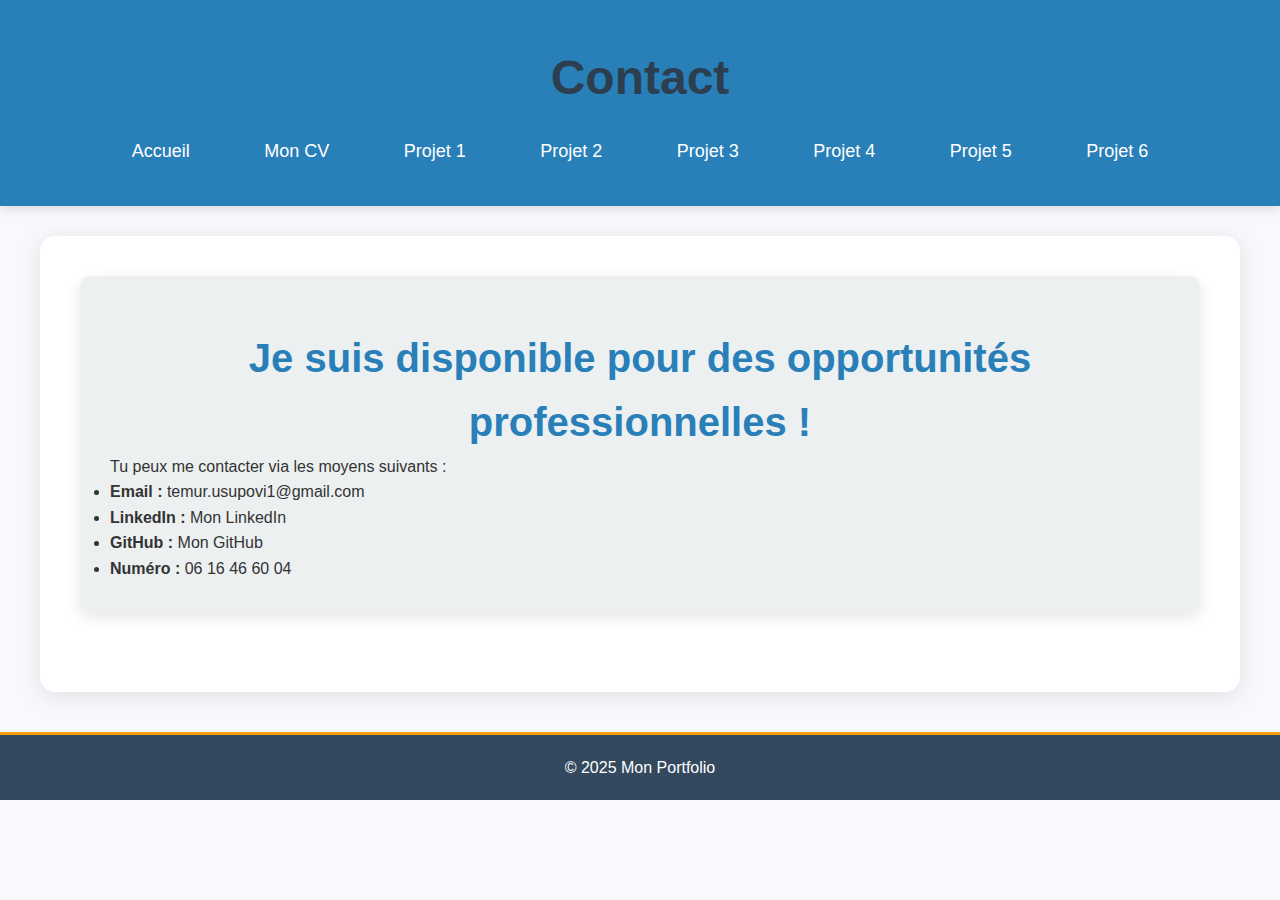
==== contact.html @ 9726a210 "Add files via upload" ====
<!DOCTYPE html>
<html lang="fr">
<head>
    <meta charset="UTF-8">
    <meta name="viewport" content="width=device-width, initial-scale=1.0">
    <title>Contact</title>
    <link rel="stylesheet" href="style.css">
</head>
<body>
    <header>
        <h1>Contact</h1>
        <nav>
            <ul>
                <li><a href="index.html">Accueil</a></li>
                <li><a href="cv.html">Mon CV</a></li>
                <li><a href="projet1.html">Projet 1</a></li>
                <li><a href="projet2.html">Projet 2</a></li>
                <li><a href="projet3.html">Projet 3</a></li>
                <li><a href="projet4.html">Projet 4</a></li>
                <li><a href="projet5.html">Projet 5</a></li>
                <li><a href="projet6.html">Projet 6</a></li>
            </ul>
        </nav>
    </header>

    <main>
        <section>
            <h2>Je suis disponible pour des opportunités professionnelles !</h2>
            <p>Tu peux me contacter via les moyens suivants :</p>
            <ul>
                <li><strong>Email :</strong> temur.usupovi1@gmail.com</li>
                <li><strong>LinkedIn :</strong> <a href="https://www.linkedin.com/in/temur-usupovi-6b213a344" target="_blank">Mon LinkedIn</a></li>
                <li><strong>GitHub :</strong> <a href="https://github.com/tonprofil" target="_blank">Mon GitHub</a></li>
                <li><strong>Numéro :</strong> 06 16 46 60 04</li>
            </ul>
        </section>
    </main>

    <footer>
        <p>&copy; 2025 Mon Portfolio</p>
    </footer>
</body>
</html>
---- style.css ----
/* Global Styles */
* {
    margin: 0;
    padding: 0;
    box-sizing: border-box;
}

body {
    font-family: 'Arial', sans-serif;
    background: #f7f9fc; /* Fond clair (gris très pâle) */
    color: #333; /* Texte sombre pour un contraste agréable */
    line-height: 1.6;
}

a {
    text-decoration: none;
    color: inherit;
}

h1, h2, h3 {
    color: #2c3e50; /* Couleur gris foncé pour les titres */
}

/* Header */
header {
    background: #2980b9; /* Bleu professionnel */
    color: white;
    padding: 40px 0;
    text-align: center;
    box-shadow: 0 4px 10px rgba(0, 0, 0, 0.1);
}

header h1 {
    font-size: 3rem;
    margin-bottom: 20px;
    font-weight: bold;
}

header nav ul {
    list-style: none;
    padding: 0;
    margin: 0;
}

header nav ul li {
    display: inline-block;
    margin: 0 20px;
}

header nav ul li a {
    color: white;
    font-size: 18px;
    transition: color 0.3s, transform 0.3s;
    padding: 10px 15px;
    border-radius: 30px;
}

header nav ul li a:hover {
    color: #f1c40f; /* Jaune lumineux au survol */
    transform: translateY(-5px);
    background: rgba(255, 255, 255, 0.2);
}

/* Main Content */
main {
    max-width: 1200px;
    margin: 30px auto;
    padding: 40px;
    background-color: white; /* Fond blanc pour les sections */
    border-radius: 15px;
    box-shadow: 0 4px 25px rgba(0, 0, 0, 0.1);
}

section {
    margin-bottom: 40px;
    background: #ecf0f1; /* Fond clair et doux */
    padding: 30px;
    border-radius: 10px;
    box-shadow: 0 5px 15px rgba(0, 0, 0, 0.1);
}

h2 {
    font-size: 2.5rem;
    margin-top: 20px;
    text-align: center;
    color: #2980b9; /* Bleu foncé pour accentuer les titres */
    font-weight: 700;
}

h3 {
    font-size: 1.5rem;
    color: #2c3e50; /* Gris foncé pour sous-titres */
    margin-bottom: 20px;
    text-align: center;
}

/* Boutons */
.btn {
    background: #f39c12; /* Jaune/orange */
    color: white;
    padding: 15px 30px;
    text-align: center;
    display: inline-block;
    border-radius: 50px;
    font-size: 18px;
    text-transform: uppercase;
    font-weight: bold;
    letter-spacing: 1px;
    transition: background 0.3s ease, transform 0.2s ease;
    margin: 20px 0;
}

.btn:hover {
    background: #e67e22; /* Couleur plus sombre pour le survol */
    transform: scale(1.05);
}

/* Images */
img {
    max-width: 100%;
    height: auto;
    border-radius: 15px;
    margin-top: 20px;
    display: block;
    margin-left: auto;
    margin-right: auto;
    box-shadow: 0 4px 15px rgba(0, 0, 0, 0.2);
}

/* Footer */
footer {
    text-align: center;
    padding: 20px;
    background: #34495e; /* Bleu-gris */
    color: white;
    margin-top: 40px;
    border-top: 3px solid #f39c12; /* Jaune pour ajouter du contraste */
}

/* Responsive Design */
@media (max-width: 768px) {
    header nav ul {
        text-align: center;
        padding: 0;
    }

    header nav ul li {
        display: block;
        margin: 10px 0;
    }

    .btn {
        width: 100%;
        text-align: center;
    }

    img {
        max-width: 100%;
    }

    main {
        padding: 20px;
    }

    h2 {
        font-size: 2rem;
    }

    h3 {
        font-size: 1.4rem;
    }
}

@media (max-width: 480px) {
    header h1 {
        font-size: 1.8rem;
    }

    header nav ul li {
        font-size: 16px;
    }
}
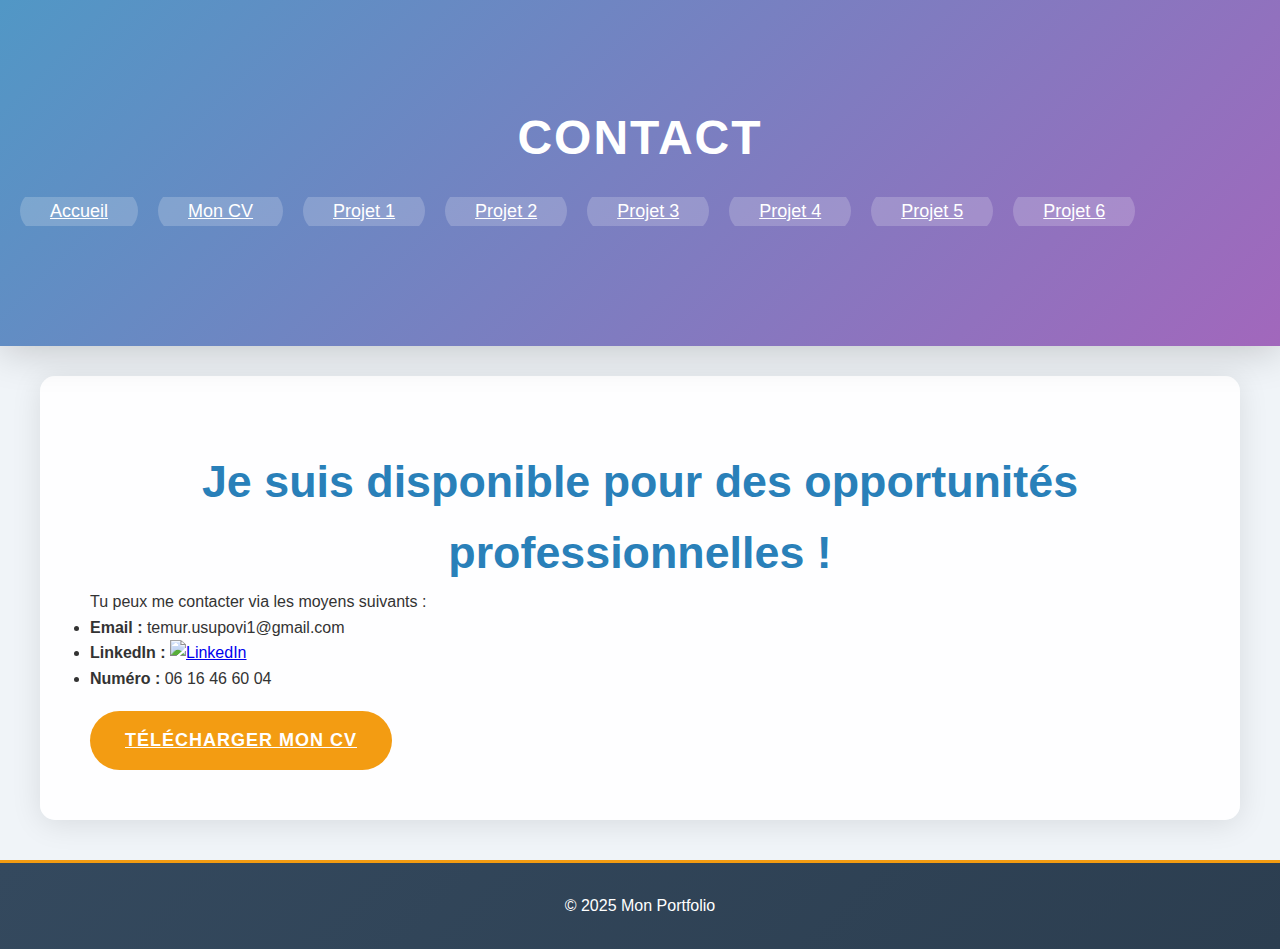
==== commit 096e66f9: "Update contact.html" ====
--- a/contact.html
+++ b/contact.html
@@ -29,10 +29,18 @@
             <p>Tu peux me contacter via les moyens suivants :</p>
             <ul>
                 <li><strong>Email :</strong> temur.usupovi1@gmail.com</li>
-                <li><strong>LinkedIn :</strong> <a href="https://www.linkedin.com/in/temur-usupovi-6b213a344" target="_blank">Mon LinkedIn</a></li>
-                <li><strong>GitHub :</strong> <a href="https://github.com/tonprofil" target="_blank">Mon GitHub</a></li>
+                <li><strong>LinkedIn :</strong> 
+                    <a href="https://www.linkedin.com/in/temur-usupovi-6b213a344" target="_blank">
+                        <img src="linkedin-logo.png" alt="LinkedIn" class="social-icon">
+                    </a>
+                </li>
+                
+                <!-- <li><strong>GitHub :</strong> <a href="https://github.com/tonprofil" target="_blank">Mon GitHub</a></li> -->
                 <li><strong>Numéro :</strong> 06 16 46 60 04</li>
             </ul>
+
+          
+            <a href="CV-Temur-Usupovi.pdf" download="CV-Temur-Usupovi" class="btn">Télécharger mon CV</a>
         </section>
     </main>
 
--- a/style.css
+++ b/style.css
@@ -7,98 +7,128 @@
 
 body {
     font-family: 'Arial', sans-serif;
-    background: #f7f9fc; /* Fond clair (gris très pâle) */
-    color: #333; /* Texte sombre pour un contraste agréable */
+    background: #f0f4f8;
+    color: #333;
     line-height: 1.6;
-}
-
-a {
-    text-decoration: none;
-    color: inherit;
-}
-
-h1, h2, h3 {
-    color: #2c3e50; /* Couleur gris foncé pour les titres */
+    font-size: 16px;
+    background-image: url('votre-image-de-fond.jpg'); /* Remplace 'votre-image-de-fond.jpg' par ton image */
+    background-size: cover;
+    background-position: center;
+    background-attachment: fixed;
 }
 
 /* Header */
 header {
-    background: #2980b9; /* Bleu professionnel */
-    color: white;
-    padding: 40px 0;
-    text-align: center;
-    box-shadow: 0 4px 10px rgba(0, 0, 0, 0.1);
+    background: linear-gradient(135deg, rgba(41, 128, 185, 0.8), rgba(142, 68, 173, 0.8));
+    color: white;
+    padding: 100px 20px;
+    text-align: center;
+    box-shadow: 0 4px 40px rgba(0, 0, 0, 0.2);
+    position: relative;
+    z-index: 1;
 }
 
 header h1 {
     font-size: 3rem;
     margin-bottom: 20px;
-    font-weight: bold;
+    font-weight: 700;
+    letter-spacing: 2px;
+    text-transform: uppercase;
+}
+
+header p {
+    font-size: 1.2rem;
+    margin-bottom: 40px;
+}
+
+header nav {
+    overflow-x: auto;
+    white-space: nowrap;
+    margin-bottom: 20px;
 }
 
 header nav ul {
     list-style: none;
     padding: 0;
     margin: 0;
+    display: flex;
+    gap: 20px;
 }
 
 header nav ul li {
     display: inline-block;
-    margin: 0 20px;
 }
 
 header nav ul li a {
     color: white;
     font-size: 18px;
-    transition: color 0.3s, transform 0.3s;
-    padding: 10px 15px;
+    padding: 12px 30px;
     border-radius: 30px;
+    background: rgba(255, 255, 255, 0.2);
+    transition: background 0.3s, transform 0.3s;
 }
 
 header nav ul li a:hover {
-    color: #f1c40f; /* Jaune lumineux au survol */
+    background: rgba(255, 255, 255, 0.4);
     transform: translateY(-5px);
-    background: rgba(255, 255, 255, 0.2);
+    color: #f39c12;
 }
 
 /* Main Content */
 main {
     max-width: 1200px;
     margin: 30px auto;
+    padding: 50px;
+    background-color: rgba(255, 255, 255, 0.9); /* White background with some transparency */
+    border-radius: 15px;
+    box-shadow: 0 4px 30px rgba(0, 0, 0, 0.1);
+    z-index: 2;
+}
+
+.cv-container {
+    position: relative;
+    width: 100%;
     padding: 40px;
-    background-color: white; /* Fond blanc pour les sections */
     border-radius: 15px;
-    box-shadow: 0 4px 25px rgba(0, 0, 0, 0.1);
-}
-
-section {
-    margin-bottom: 40px;
-    background: #ecf0f1; /* Fond clair et doux */
-    padding: 30px;
-    border-radius: 10px;
-    box-shadow: 0 5px 15px rgba(0, 0, 0, 0.1);
+    box-shadow: 0 4px 30px rgba(0, 0, 0, 0.1);
+}
+
+.cv-background {
+    position: absolute;
+    top: 0;
+    left: 0;
+    width: 100%;
+    height: 100%;
+    object-fit: cover;
+    border-radius: 15px;
+    z-index: -1;
+}
+
+.cv-content {
+    position: relative;
+    z-index: 1;
 }
 
 h2 {
-    font-size: 2.5rem;
+    font-size: 2.8rem;
     margin-top: 20px;
     text-align: center;
-    color: #2980b9; /* Bleu foncé pour accentuer les titres */
+    color: #2980b9;
     font-weight: 700;
 }
 
 h3 {
-    font-size: 1.5rem;
-    color: #2c3e50; /* Gris foncé pour sous-titres */
+    font-size: 1.6rem;
+    color: #2c3e50;
     margin-bottom: 20px;
     text-align: center;
 }
 
-/* Boutons */
+/* Button */
 .btn {
-    background: #f39c12; /* Jaune/orange */
-    color: white;
-    padding: 15px 30px;
+    background: #f39c12;
+    color: white;
+    padding: 15px 35px;
     text-align: center;
     display: inline-block;
     border-radius: 50px;
@@ -106,52 +136,50 @@
     text-transform: uppercase;
     font-weight: bold;
     letter-spacing: 1px;
-    transition: background 0.3s ease, transform 0.2s ease;
-    margin: 20px 0;
+    transition: background 0.3s ease, transform 0.3s ease;
+    margin-top: 20px;
 }
 
 .btn:hover {
-    background: #e67e22; /* Couleur plus sombre pour le survol */
+    background: #e67e22;
     transform: scale(1.05);
-}
-
-/* Images */
-img {
-    max-width: 100%;
-    height: auto;
-    border-radius: 15px;
-    margin-top: 20px;
-    display: block;
-    margin-left: auto;
-    margin-right: auto;
-    box-shadow: 0 4px 15px rgba(0, 0, 0, 0.2);
 }
 
 /* Footer */
 footer {
     text-align: center;
-    padding: 20px;
-    background: #34495e; /* Bleu-gris */
+    padding: 30px;
+    background: linear-gradient(135deg, #34495e, #2c3e50);
     color: white;
     margin-top: 40px;
-    border-top: 3px solid #f39c12; /* Jaune pour ajouter du contraste */
+    border-top: 3px solid #f39c12;
+}
+
+footer p {
+    font-size: 16px;
+}
+
+/* Hide Scroll Button (if it appears) */
+.scroll-to-top {
+    display: none !important;
 }
 
 /* Responsive Design */
 @media (max-width: 768px) {
     header nav ul {
-        text-align: center;
-        padding: 0;
+        flex-direction: row;
+        overflow-x: scroll;
+        padding: 10px;
     }
 
     header nav ul li {
-        display: block;
-        margin: 10px 0;
+        margin: 0 15px;
     }
 
     .btn {
-        width: 100%;
-        text-align: center;
+        width: auto;
+        padding: 10px 30px;
+        font-size: 16px;
     }
 
     img {
@@ -159,24 +187,77 @@
     }
 
     main {
-        padding: 20px;
+        padding: 30px;
     }
 
     h2 {
-        font-size: 2rem;
+        font-size: 2.2rem;
     }
 
     h3 {
         font-size: 1.4rem;
     }
+
+    section {
+        padding: 20px;
+    }
+
+    footer {
+        flex-direction: column;
+        padding: 20px;
+    }
+
+    footer .footer-links {
+        flex-direction: column;
+        gap: 10px;
+    }
+
+    footer a {
+        font-size: 14px;
+    }
 }
 
 @media (max-width: 480px) {
     header h1 {
-        font-size: 1.8rem;
+        font-size: 2rem;
     }
 
     header nav ul li {
         font-size: 16px;
     }
-}
+
+    main {
+        padding: 20px;
+    }
+
+    .btn {
+        font-size: 14px;
+        padding: 12px;
+    }
+
+    h2 {
+        font-size: 1.8rem;
+    }
+
+    h3 {
+        font-size: 1.3rem;
+    }
+
+    footer {
+        padding: 20px;
+        font-size: 14px;
+    }
+
+    section {
+        padding: 15px;
+    }
+
+    img {
+        width: 100%;
+    }
+
+    code {
+        font-size: 12px;
+        padding: 10px;
+    }
+}
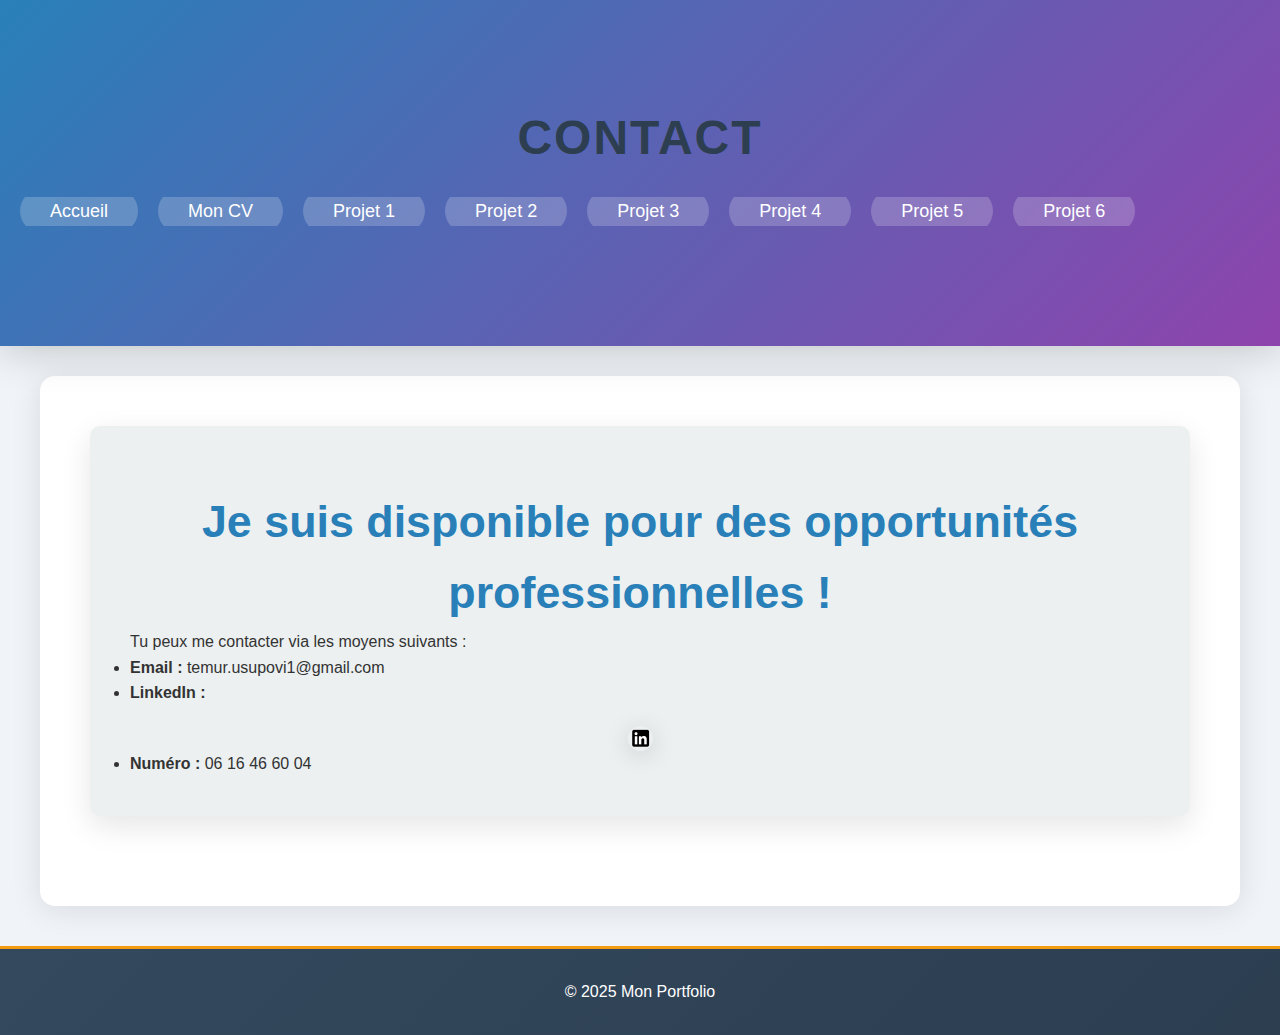
==== commit 7c1a7303: "Update contact.html" ====
--- a/contact.html
+++ b/contact.html
@@ -40,7 +40,7 @@
             </ul>
 
           
-            <a href="CV-Temur-Usupovi.pdf" download="CV-Temur-Usupovi" class="btn">Télécharger mon CV</a>
+        
         </section>
     </main>
 
--- a/style.css
+++ b/style.css
@@ -11,21 +11,26 @@
     color: #333;
     line-height: 1.6;
     font-size: 16px;
-    background-image: url('votre-image-de-fond.jpg'); /* Remplace 'votre-image-de-fond.jpg' par ton image */
-    background-size: cover;
-    background-position: center;
-    background-attachment: fixed;
+}
+
+a {
+    text-decoration: none;
+    color: inherit;
+}
+
+h1, h2, h3 {
+    color: #2c3e50;
 }
 
 /* Header */
 header {
-    background: linear-gradient(135deg, rgba(41, 128, 185, 0.8), rgba(142, 68, 173, 0.8));
+    background: linear-gradient(135deg, #2980b9, #8e44ad);
     color: white;
     padding: 100px 20px;
     text-align: center;
     box-shadow: 0 4px 40px rgba(0, 0, 0, 0.2);
     position: relative;
-    z-index: 1;
+    overflow: hidden;
 }
 
 header h1 {
@@ -51,7 +56,7 @@
     list-style: none;
     padding: 0;
     margin: 0;
-    display: flex;
+    display: flex; /* Utilisation de flexbox pour les aligner horizontalement */
     gap: 20px;
 }
 
@@ -79,34 +84,17 @@
     max-width: 1200px;
     margin: 30px auto;
     padding: 50px;
-    background-color: rgba(255, 255, 255, 0.9); /* White background with some transparency */
+    background-color: white;
     border-radius: 15px;
     box-shadow: 0 4px 30px rgba(0, 0, 0, 0.1);
-    z-index: 2;
-}
-
-.cv-container {
-    position: relative;
-    width: 100%;
+}
+
+section {
+    margin-bottom: 40px;
+    background: #ecf0f1;
     padding: 40px;
-    border-radius: 15px;
-    box-shadow: 0 4px 30px rgba(0, 0, 0, 0.1);
-}
-
-.cv-background {
-    position: absolute;
-    top: 0;
-    left: 0;
-    width: 100%;
-    height: 100%;
-    object-fit: cover;
-    border-radius: 15px;
-    z-index: -1;
-}
-
-.cv-content {
-    position: relative;
-    z-index: 1;
+    border-radius: 10px;
+    box-shadow: 0 10px 30px rgba(0, 0, 0, 0.1);
 }
 
 h2 {
@@ -124,20 +112,34 @@
     text-align: center;
 }
 
-/* Button */
+/* Code Styling */
+code {
+    display: block;
+    white-space: pre-wrap;
+    word-wrap: break-word;
+    padding: 20px;
+    background: #2c3e50;
+    color: white;
+    border-radius: 5px;
+    margin-bottom: 20px;
+    font-family: 'Courier New', monospace;
+    overflow-x: auto;
+}
+
+/* Buttons */
 .btn {
     background: #f39c12;
     color: white;
-    padding: 15px 35px;
+    padding: 12px 30px;
     text-align: center;
     display: inline-block;
     border-radius: 50px;
-    font-size: 18px;
+    font-size: 16px;
     text-transform: uppercase;
     font-weight: bold;
     letter-spacing: 1px;
+    margin-top: 20px;
     transition: background 0.3s ease, transform 0.3s ease;
-    margin-top: 20px;
 }
 
 .btn:hover {
@@ -145,6 +147,29 @@
     transform: scale(1.05);
 }
 
+/* Social Icons */
+.social-icon {
+    width: 25px; /* Ajuster la taille du logo */
+    height: 25px;
+    transition: transform 0.3s ease;
+}
+
+.social-icon:hover {
+    transform: scale(1.2);
+}
+
+/* Images */
+img {
+    max-width: 100%;
+    height: auto;
+    border-radius: 15px;
+    margin-top: 20px;
+    display: block;
+    margin-left: auto;
+    margin-right: auto;
+    box-shadow: 0 4px 25px rgba(0, 0, 0, 0.15);
+}
+
 /* Footer */
 footer {
     text-align: center;
@@ -153,15 +178,26 @@
     color: white;
     margin-top: 40px;
     border-top: 3px solid #f39c12;
-}
-
-footer p {
+    display: flex;
+    justify-content: space-evenly;
+    align-items: center;
+    flex-wrap: wrap;
+}
+
+footer .footer-links {
+    display: flex;
+    gap: 20px;
+}
+
+footer a {
+    color: white;
     font-size: 16px;
-}
-
-/* Hide Scroll Button (if it appears) */
-.scroll-to-top {
-    display: none !important;
+    padding: 10px;
+    transition: color 0.3s;
+}
+
+footer a:hover {
+    color: #f39c12;
 }
 
 /* Responsive Design */
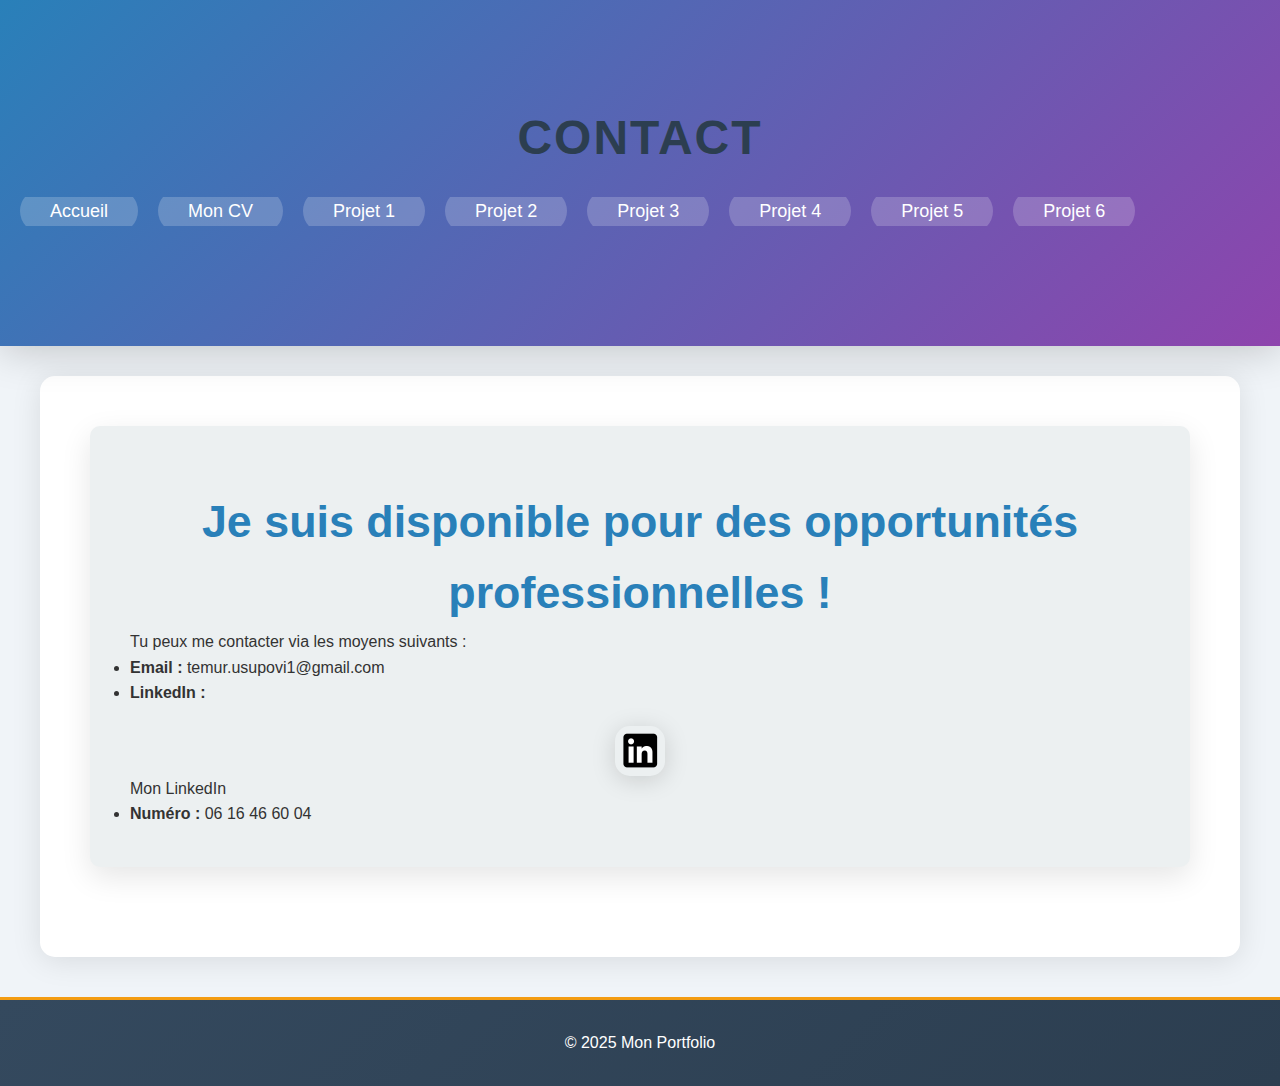
==== commit e3ba5ded: "Update contact.html" ====
--- a/contact.html
+++ b/contact.html
@@ -29,18 +29,14 @@
             <p>Tu peux me contacter via les moyens suivants :</p>
             <ul>
                 <li><strong>Email :</strong> temur.usupovi1@gmail.com</li>
+                
                 <li><strong>LinkedIn :</strong> 
-                    <a href="https://www.linkedin.com/in/temur-usupovi-6b213a344" target="_blank">
-                        <img src="linkedin-logo.png" alt="LinkedIn" class="social-icon">
+                    <a href="https://www.linkedin.com/in/temur-usupovi-6b213a344" target="_blank" class="linkedin-link">
+                        <img src="linkedin-logo.png" alt="Logo LinkedIn" class="social-icon"> Mon LinkedIn
                     </a>
                 </li>
-                
-                <!-- <li><strong>GitHub :</strong> <a href="https://github.com/tonprofil" target="_blank">Mon GitHub</a></li> -->
                 <li><strong>Numéro :</strong> 06 16 46 60 04</li>
             </ul>
-
-          
-        
         </section>
     </main>
 
--- a/style.css
+++ b/style.css
@@ -149,8 +149,8 @@
 
 /* Social Icons */
 .social-icon {
-    width: 25px; /* Ajuster la taille du logo */
-    height: 25px;
+    width: 50px; /* Taille du logo LinkedIn ajustée */
+    height: 50px;
     transition: transform 0.3s ease;
 }
 
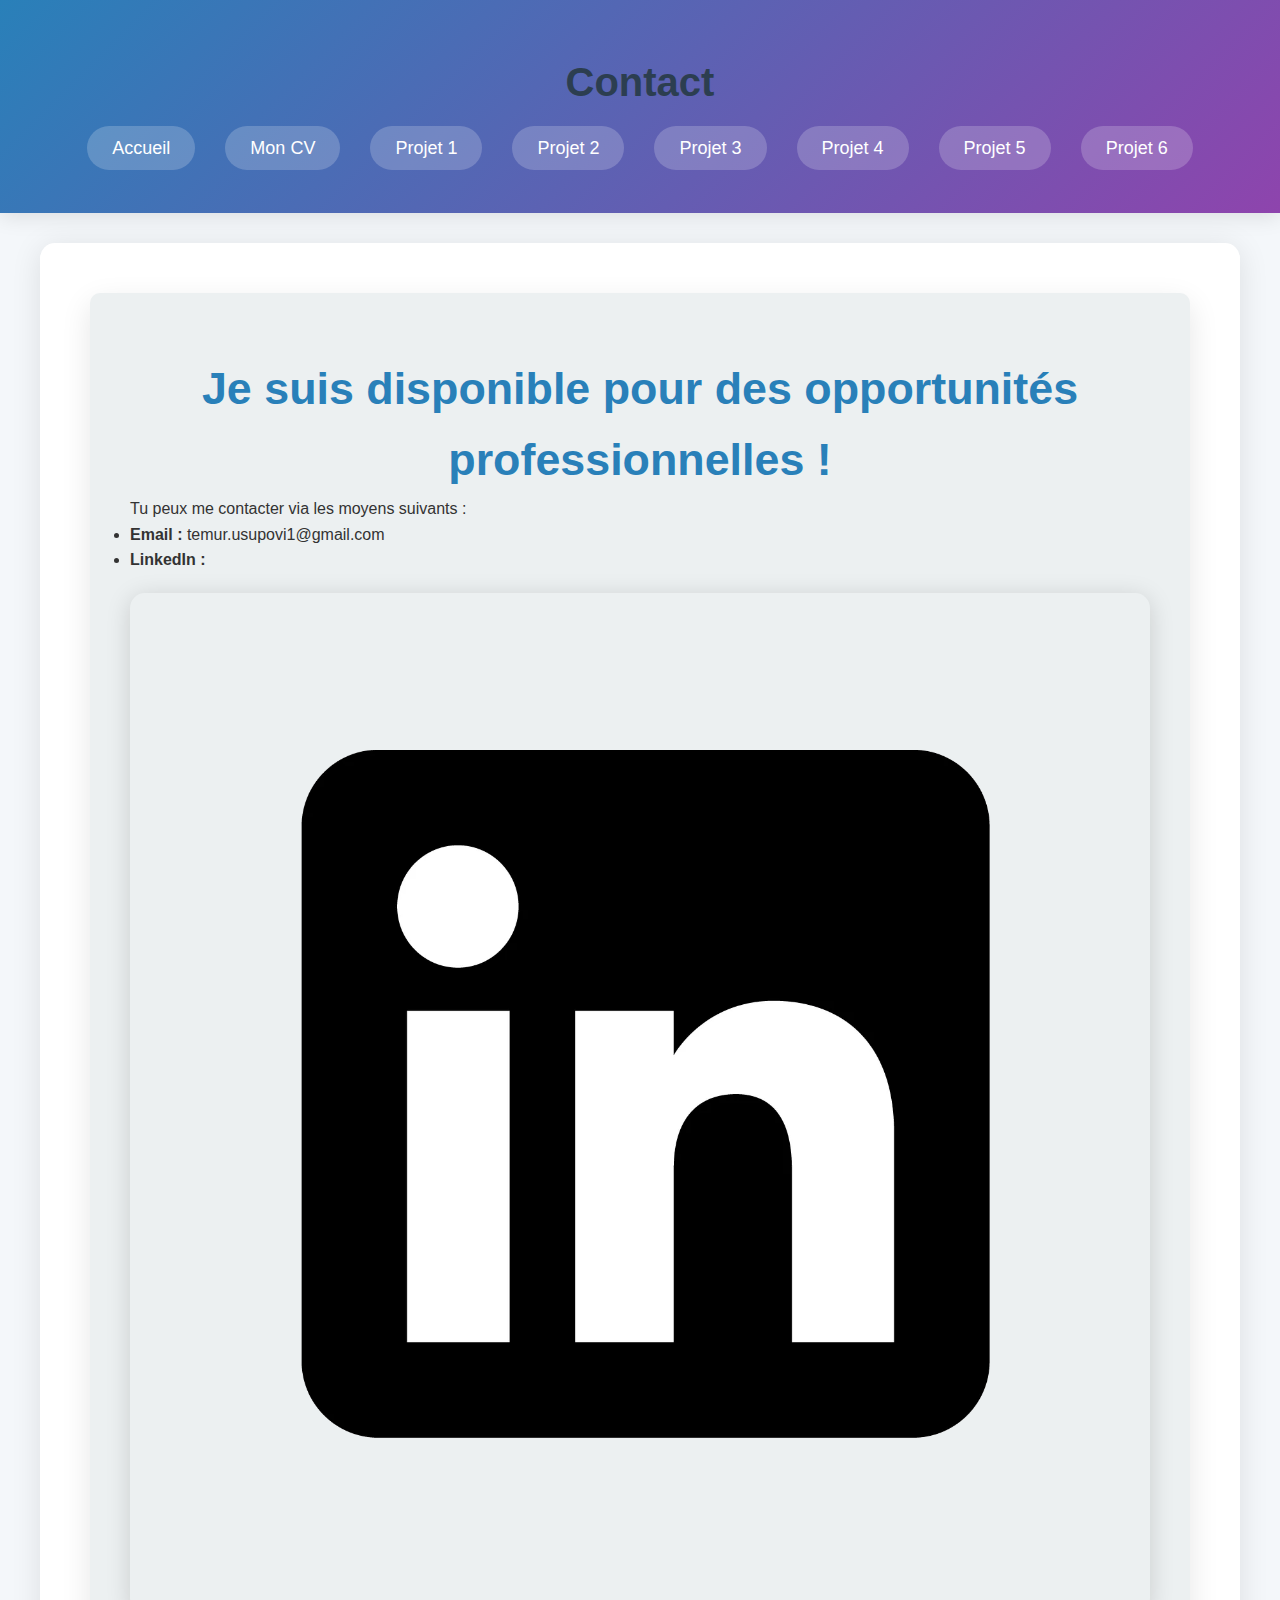
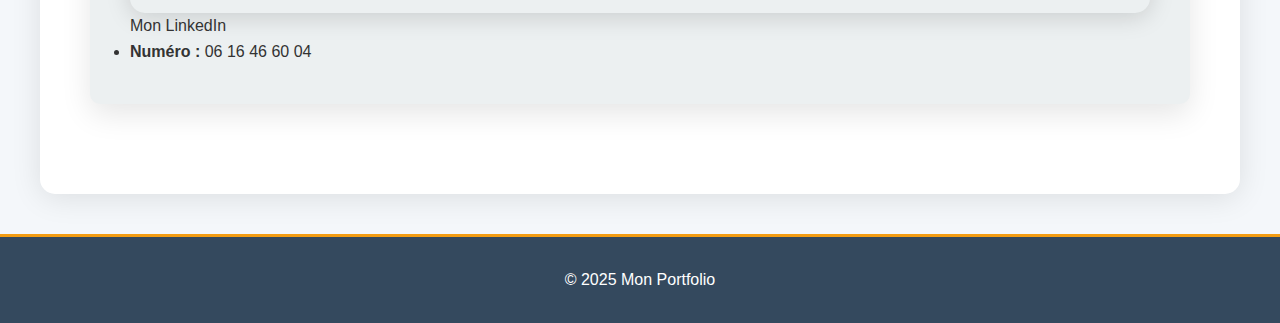
==== commit 05d37596: "Update contact.html" ====
--- a/contact.html
+++ b/contact.html
@@ -10,7 +10,12 @@
     <header>
         <h1>Contact</h1>
         <nav>
-            <ul>
+            <div class="menu-toggle" id="menu-toggle">
+            <span class="bar"></span>
+            <span class="bar"></span>
+            <span class="bar"></span>
+            </div>
+            <ul id="nav-links">
                 <li><a href="index.html">Accueil</a></li>
                 <li><a href="cv.html">Mon CV</a></li>
                 <li><a href="projet1.html">Projet 1</a></li>
--- a/style.css
+++ b/style.css
@@ -7,7 +7,7 @@
 
 body {
     font-family: 'Arial', sans-serif;
-    background: #f0f4f8;
+    background: #f4f7fa;
     color: #333;
     line-height: 1.6;
     font-size: 16px;
@@ -26,51 +26,37 @@
 header {
     background: linear-gradient(135deg, #2980b9, #8e44ad);
     color: white;
-    padding: 100px 20px;
-    text-align: center;
-    box-shadow: 0 4px 40px rgba(0, 0, 0, 0.2);
-    position: relative;
-    overflow: hidden;
+    padding: 50px 0;
+    text-align: center;
+    box-shadow: 0 4px 20px rgba(0, 0, 0, 0.1);
 }
 
 header h1 {
-    font-size: 3rem;
+    font-size: 2.5rem;
     margin-bottom: 20px;
     font-weight: 700;
-    letter-spacing: 2px;
-    text-transform: uppercase;
-}
-
-header p {
-    font-size: 1.2rem;
-    margin-bottom: 40px;
-}
-
-header nav {
-    overflow-x: auto;
-    white-space: nowrap;
-    margin-bottom: 20px;
 }
 
 header nav ul {
     list-style: none;
     padding: 0;
     margin: 0;
-    display: flex; /* Utilisation de flexbox pour les aligner horizontalement */
-    gap: 20px;
+    display: flex;
+    justify-content: center;
+    flex-wrap: wrap;
 }
 
 header nav ul li {
-    display: inline-block;
+    margin: 0 15px;
 }
 
 header nav ul li a {
     color: white;
     font-size: 18px;
-    padding: 12px 30px;
+    padding: 12px 25px;
     border-radius: 30px;
     background: rgba(255, 255, 255, 0.2);
-    transition: background 0.3s, transform 0.3s;
+    transition: background 0.3s ease, transform 0.3s ease;
 }
 
 header nav ul li a:hover {
@@ -87,6 +73,7 @@
     background-color: white;
     border-radius: 15px;
     box-shadow: 0 4px 30px rgba(0, 0, 0, 0.1);
+    overflow: hidden;
 }
 
 section {
@@ -130,32 +117,21 @@
 .btn {
     background: #f39c12;
     color: white;
-    padding: 12px 30px;
+    padding: 15px 35px;
     text-align: center;
     display: inline-block;
     border-radius: 50px;
-    font-size: 16px;
+    font-size: 18px;
     text-transform: uppercase;
     font-weight: bold;
     letter-spacing: 1px;
-    margin-top: 20px;
     transition: background 0.3s ease, transform 0.3s ease;
+    margin: 20px 0;
 }
 
 .btn:hover {
     background: #e67e22;
     transform: scale(1.05);
-}
-
-/* Social Icons */
-.social-icon {
-    width: 50px; /* Taille du logo LinkedIn ajustée */
-    height: 50px;
-    transition: transform 0.3s ease;
-}
-
-.social-icon:hover {
-    transform: scale(1.2);
 }
 
 /* Images */
@@ -174,47 +150,26 @@
 footer {
     text-align: center;
     padding: 30px;
-    background: linear-gradient(135deg, #34495e, #2c3e50);
+    background: #34495e;
     color: white;
     margin-top: 40px;
     border-top: 3px solid #f39c12;
-    display: flex;
-    justify-content: space-evenly;
-    align-items: center;
-    flex-wrap: wrap;
-}
-
-footer .footer-links {
-    display: flex;
-    gap: 20px;
-}
-
-footer a {
-    color: white;
-    font-size: 16px;
-    padding: 10px;
-    transition: color 0.3s;
-}
-
-footer a:hover {
-    color: #f39c12;
 }
 
 /* Responsive Design */
 @media (max-width: 768px) {
     header nav ul {
-        flex-direction: row;
-        overflow-x: scroll;
-        padding: 10px;
+        flex-direction: column;
+        padding: 0;
     }
 
     header nav ul li {
-        margin: 0 15px;
+        margin: 10px 0;
     }
 
     .btn {
-        width: auto;
-        padding: 10px 30px;
+        width: 100%;
+        padding: 15px;
         font-size: 16px;
     }
 
@@ -236,19 +191,11 @@
 
     section {
         padding: 20px;
-    }
-
-    footer {
-        flex-direction: column;
-        padding: 20px;
-    }
-
-    footer .footer-links {
-        flex-direction: column;
-        gap: 10px;
-    }
-
-    footer a {
+        background: #ecf0f1;  /* Added a background color here */
+        margin-bottom: 20px;  /* Add some margin between sections */
+    }
+
+    code {
         font-size: 14px;
     }
 }
@@ -286,10 +233,12 @@
 
     section {
         padding: 15px;
+        background: #ecf0f1;  /* Ensure the section background color is visible */
+        margin-bottom: 15px;  /* Add spacing between sections */
     }
 
     img {
-        width: 100%;
+        width: 100%;  /* Ensure images fill their container on small screens */
     }
 
     code {
